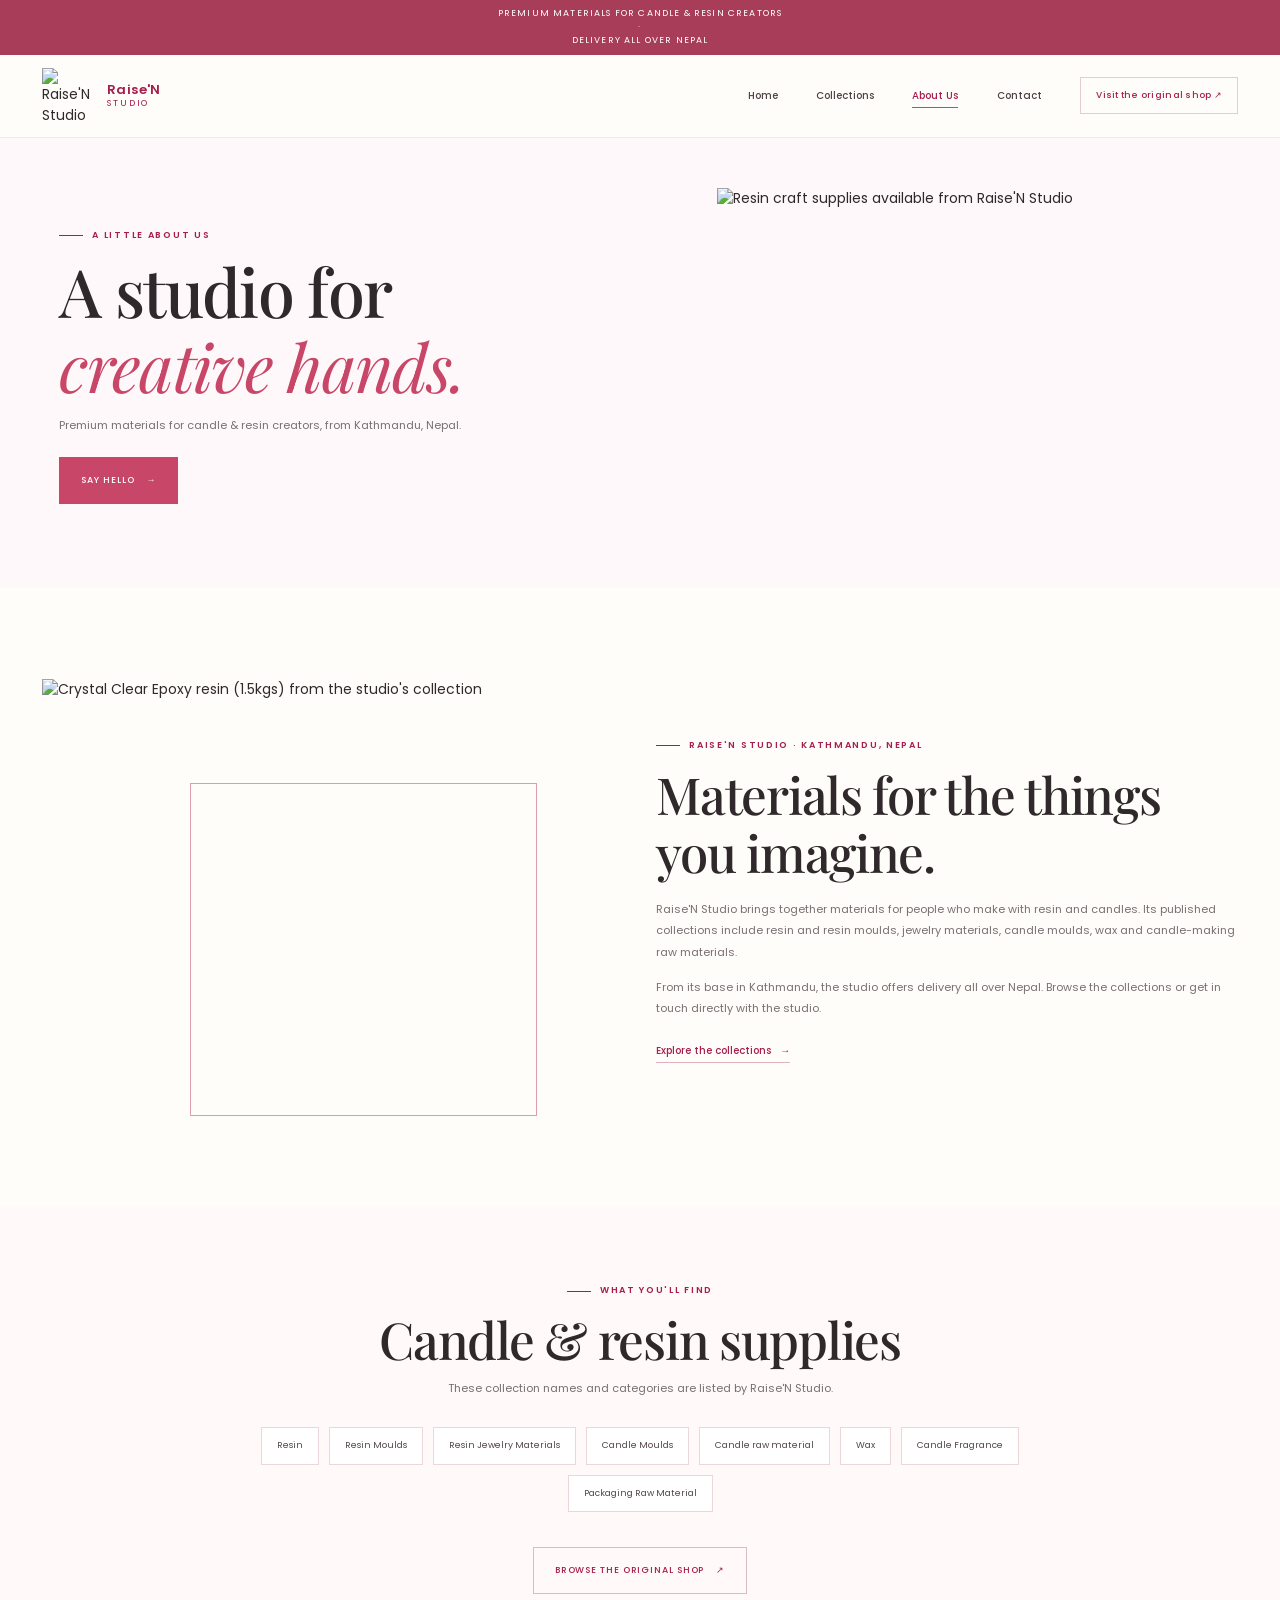
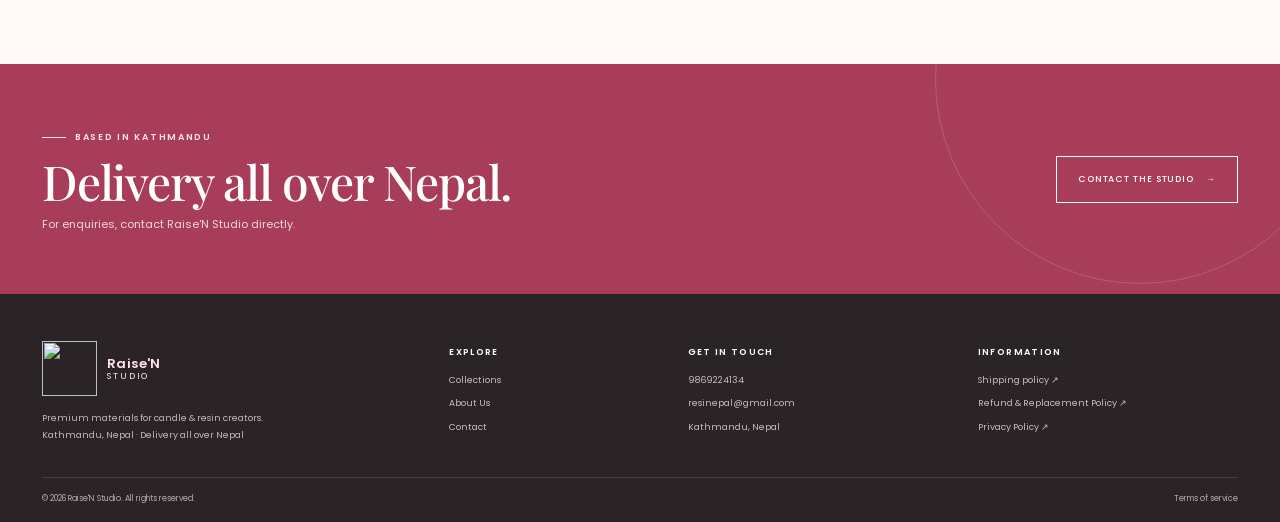
==== about.html @ ed8868a9 "Initial commit" ====
<!doctype html>
<html lang="en">
<head>
  <meta charset="utf-8">
  <meta name="viewport" content="width=device-width, initial-scale=1">
  <meta name="theme-color" content="#c84667">
  <meta name="description" content="Learn about Raise'N Studio, a Kathmandu-based source for candle and resin creator materials with delivery all over Nepal.">
  <title>About Us | Raise'N Studio</title>
  <link rel="preconnect" href="https://fonts.googleapis.com">
  <link rel="preconnect" href="https://fonts.gstatic.com" crossorigin>
  <link rel="preconnect" href="https://cdn2.blanxer.com">
  <link href="https://fonts.googleapis.com/css2?family=Poppins:wght@300;400;500;600;700&family=Playfair+Display:wght@400;500;600&display=swap" rel="stylesheet">
  <link href="https://cdn.jsdelivr.net/npm/bootstrap@5.3.3/dist/css/bootstrap.min.css" rel="stylesheet">
  <link href="styles.css" rel="stylesheet">
</head>
<body>
  <div class="announcement">PREMIUM MATERIALS FOR CANDLE &amp; RESIN CREATORS <span aria-hidden="true">&nbsp; · &nbsp;</span> DELIVERY ALL OVER NEPAL</div>
  <header class="site-header">
    <div class="container header-row">
      <a class="brand" href="index.html" aria-label="Raise'N Studio home">
        <img src="https://cdn2.blanxer.com/69b68fd26365132d1ac25c60/brand_logo/69bfbd885b887f6803525708.webp" alt="Raise'N Studio logo" width="58" height="58">
        <span class="brand-wordmark"><span>Raise'N</span><span>Studio</span></span>
      </a>
      <button class="menu-toggle" type="button" aria-expanded="false" aria-controls="mainNav" aria-label="Open navigation menu">
        <svg viewBox="0 0 24 24" fill="none" stroke="currentColor" stroke-width="1.7" stroke-linecap="round" aria-hidden="true"><path d="M4 7h16M4 12h16M4 17h16"></path></svg>
      </button>
      <nav class="main-nav" id="mainNav" aria-label="Main navigation">
        <a href="index.html">Home</a><a href="index.html#collections">Collections</a><a class="active" href="about.html" aria-current="page">About Us</a><a href="contact.html">Contact</a>
        <a class="nav-shop" href="https://raisen-studio-m8t0.blanxer.io/products" target="_blank" rel="noopener noreferrer">Visit the original shop <span aria-hidden="true">↗</span></a>
      </nav>
    </div>
  </header>
  <main>
    <section class="page-hero about-page-hero">
      <div class="container page-hero-inner">
        <div class="page-hero-copy"><span class="eyebrow">A little about us</span><h1>A studio for <em>creative hands.</em></h1><p>Premium materials for candle &amp; resin creators, from Kathmandu, Nepal.</p><a class="button-primary" href="contact.html">Say hello <span aria-hidden="true">→</span></a></div>
        <div class="page-hero-photo"><img src="https://cdn2.blanxer.com/69b68fd26365132d1ac25c60/hero_image/69f5aa864ef88edb44437e0e.webp" alt="Resin craft supplies available from Raise'N Studio" width="900" height="800"></div>
      </div>
    </section>
    <section class="section-space about-story">
      <div class="container about-story-grid">
        <div class="about-photo"><img src="https://cdn2.blanxer.com/uploads/69b68fd26365132d1ac25c60/product_image-890bf747-6aed-49f6-9e5a-88496011a844-8352.webp" alt="Crystal Clear Epoxy resin (1.5kgs) from the studio's collection" loading="lazy" width="720" height="850"></div>
        <div class="about-copy">
          <span class="eyebrow">Raise'N Studio · Kathmandu, Nepal</span>
          <h2>Materials for the things you imagine.</h2>
          <p>Raise'N Studio brings together materials for people who make with resin and candles. Its published collections include resin and resin moulds, jewelry materials, candle moulds, wax and candle-making raw materials.</p>
          <p>From its base in Kathmandu, the studio offers delivery all over Nepal. Browse the collections or get in touch directly with the studio.</p>
          <a class="text-link" href="index.html#collections">Explore the collections <span aria-hidden="true">→</span></a>
        </div>
      </div>
    </section>
    <section class="about-collections">
      <div class="container">
        <div class="section-heading"><span class="eyebrow">What you'll find</span><h2>Candle &amp; resin supplies</h2><p>These collection names and categories are listed by Raise'N Studio.</p></div>
        <div class="about-tags"><span>Resin</span><span>Resin Moulds</span><span>Resin Jewelry Materials</span><span>Candle Moulds</span><span>Candle raw material</span><span>Wax</span><span>Candle Fragrance</span><span>Packaging Raw Material</span></div>
        <div class="center-action"><a class="button-outline" href="https://raisen-studio-m8t0.blanxer.io/products" target="_blank" rel="noopener noreferrer">Browse the original shop <span aria-hidden="true">↗</span></a></div>
      </div>
    </section>
    <section class="contact-banner"><div class="container contact-banner-inner"><div><span class="eyebrow">Based in Kathmandu</span><h2>Delivery all over Nepal.</h2><p>For enquiries, contact Raise'N Studio directly.</p></div><a class="button-light" href="contact.html">Contact the studio <span aria-hidden="true">→</span></a></div></section>
  </main>
  <footer class="site-footer">
    <div class="container">
      <div class="footer-grid">
        <div class="footer-brand"><a class="brand brand-footer" href="index.html" aria-label="Raise'N Studio home"><img src="https://cdn2.blanxer.com/69b68fd26365132d1ac25c60/brand_logo/69bfbd885b887f6803525708.webp" alt="" width="54" height="54" loading="lazy"><span class="brand-wordmark"><span>Raise'N</span><span>Studio</span></span></a><p>Premium materials for candle &amp; resin creators.<br>Kathmandu, Nepal · Delivery all over Nepal</p></div>
        <div class="footer-column"><h2>Explore</h2><a href="index.html#collections">Collections</a><a href="about.html">About Us</a><a href="contact.html">Contact</a></div>
        <div class="footer-column"><h2>Get in touch</h2><a href="tel:+9779869224134">9869224134</a><a href="mailto:resinepal@gmail.com">resinepal@gmail.com</a><span>Kathmandu, Nepal</span></div>
        <div class="footer-column"><h2>Information</h2><a href="https://raisen-studio-m8t0.blanxer.io/p/shipping-policy" target="_blank" rel="noopener noreferrer">Shipping policy ↗</a><a href="https://raisen-studio-m8t0.blanxer.io/p/refund-policy" target="_blank" rel="noopener noreferrer">Refund &amp; Replacement Policy ↗</a><a href="https://raisen-studio-m8t0.blanxer.io/p/privacy-policy" target="_blank" rel="noopener noreferrer">Privacy Policy ↗</a></div>
      </div>
      <div class="footer-bottom"><span>© <span data-current-year></span> Raise'N Studio. All rights reserved.</span><a href="https://raisen-studio-m8t0.blanxer.io/p/terms-of-service" target="_blank" rel="noopener noreferrer">Terms of service</a></div>
    </div>
  </footer>
  <script src="script.js" defer></script>
</body>
</html>
---- styles.css ----
:root {
  --rose: #c84667;
  --rose-deep: #a61e4d;
  --rose-light: #fff0f6;
  --rose-paper: #fff8fa;
  --ink: #30292b;
  --muted: #796f72;
  --paper: #fffdfa;
  --line: #eee4e6;
  --serif: "Playfair Display", Georgia, serif;
  --sans: "Poppins", sans-serif;
}

* { box-sizing: border-box; }
html { scroll-behavior: smooth; scroll-padding-top: 90px; }
body { margin: 0; color: var(--ink); background: var(--paper); font-family: var(--sans); font-size: 14px; }
a { color: inherit; text-decoration: none; }
img { display: block; max-width: 100%; }
.container { max-width: 1220px; }
.announcement { min-height: 34px; display: grid; place-items: center; padding: 7px 14px; background: #a83d59; color: white; text-align: center; font-size: 9px; letter-spacing: .13em; }
.site-header { position: sticky; z-index: 20; top: 0; border-bottom: 1px solid rgba(238,228,230,.8); background: rgba(255,253,250,.96); backdrop-filter: blur(14px); }
.header-row { min-height: 82px; display: flex; align-items: center; justify-content: space-between; gap: 28px; }
.brand { display: inline-flex; flex: 0 0 auto; align-items: center; gap: 10px; }
.brand img { width: 55px; height: 55px; object-fit: contain; }
.brand-wordmark { display: grid; color: var(--rose-deep); font-size: 13px; font-weight: 600; line-height: 1.2; letter-spacing: .03em; }
.brand-wordmark span:last-child { font-size: 9px; font-weight: 400; letter-spacing: .21em; text-transform: uppercase; }
.main-nav { display: flex; align-items: center; gap: clamp(20px, 3vw, 39px); }
.main-nav a { position: relative; padding: 10px 0; color: #4d4245; font-size: 10px; font-weight: 500; transition: color .2s ease; }
.main-nav a:not(.nav-shop)::after { position: absolute; right: 0; bottom: 5px; left: 0; height: 1px; background: var(--rose); content: ""; transform: scaleX(0); transform-origin: right; transition: transform .22s ease; }
.main-nav a:hover, .main-nav a.active { color: var(--rose-deep); }
.main-nav a:hover::after, .main-nav a.active::after { transform: scaleX(1); transform-origin: left; }
.main-nav .nav-shop { padding: 11px 15px; border: 1px solid #e7cbd2; color: var(--rose-deep); font-size: 9px; letter-spacing: .03em; }
.main-nav .nav-shop:hover { border-color: var(--rose); background: var(--rose); color: white; }
.menu-toggle { display: none; width: 40px; height: 40px; place-items: center; border: 1px solid var(--line); background: transparent; color: var(--ink); }
.menu-toggle svg { width: 19px; height: 19px; }
.eyebrow { display: inline-flex; align-items: center; gap: 9px; color: var(--rose-deep); font-size: 9px; font-weight: 600; letter-spacing: .19em; text-transform: uppercase; }
.eyebrow::before { width: 24px; height: 1px; background: currentColor; content: ""; }
.button-primary, .button-light, .button-outline { min-height: 47px; display: inline-flex; align-items: center; justify-content: center; gap: 12px; padding: 0 21px; font-size: 9px; font-weight: 500; letter-spacing: .1em; text-transform: uppercase; transition: background .2s ease, color .2s ease, border .2s ease, transform .2s ease; }
.button-primary { border: 1px solid var(--rose); background: var(--rose); color: white; }
.button-primary:hover { border-color: var(--rose-deep); background: var(--rose-deep); color: white; transform: translateY(-2px); }
.button-outline { border: 1px solid #d9bdc5; background: transparent; color: var(--rose-deep); }
.button-outline:hover { border-color: var(--rose); background: var(--rose); color: white; }
.button-light { border: 1px solid white; background: transparent; color: white; }
.button-light:hover { background: white; color: var(--rose-deep); }
.text-link { display: inline-flex; align-items: center; gap: 9px; padding-bottom: 4px; border-bottom: 1px solid #dfb2bf; color: var(--rose-deep); font-size: 10px; font-weight: 500; }
.text-link:hover { border-color: var(--rose-deep); }
.hero-showcase { position: relative; min-height: 690px; overflow: hidden; isolation: isolate; background: radial-gradient(ellipse at 78% 48%, #fce8ec 0, #fff5f6 29%, #fffaf9 64%, #fffdfa 100%); }
.hero-showcase::before { position: absolute; z-index: -1; inset: 0; background-image: linear-gradient(rgba(158,91,105,.025) 1px, transparent 1px), linear-gradient(90deg, rgba(158,91,105,.025) 1px, transparent 1px); background-size: 56px 56px; content: ""; mask-image: linear-gradient(90deg, transparent, #000 70%); }
.hero-grain { position: absolute; z-index: -1; inset: 0; opacity: .13; pointer-events: none; background-image: url("data:image/svg+xml,%3Csvg viewBox='0 0 180 180' xmlns='http://www.w3.org/2000/svg'%3E%3Cfilter id='n'%3E%3CfeTurbulence type='fractalNoise' baseFrequency='.8' numOctaves='3' stitchTiles='stitch'/%3E%3C/filter%3E%3Crect width='100%25' height='100%25' filter='url(%23n)' opacity='.16'/%3E%3C/svg%3E"); }
.hero-layout { position: relative; z-index: 1; min-height: 690px; display: grid; grid-template-columns: .95fr 1.05fr; align-items: center; gap: 3%; padding-top: 64px; padding-bottom: 84px; }
.hero-copy { position: relative; z-index: 2; padding-left: 2%; }
.hero-eyebrow { color: #8b4658; }
.eyebrow-dot { width: 7px; height: 7px; display: inline-block; border-radius: 50%; background: var(--rose); box-shadow: 0 0 0 4px rgba(200,70,103,.12); }
.eyebrow-divider { margin: 0 1px; color: #c3a3a9; }
.hero h1, .page-hero h1 { max-width: 650px; margin: 25px 0 19px; font-family: var(--serif); font-size: clamp(58px, 6.35vw, 88px); font-weight: 500; line-height: .99; letter-spacing: -.055em; }
.hero h1 em, .page-hero h1 em { color: var(--rose); font-weight: 400; }
.hero-word-wrap { white-space: nowrap; }
.hero-word-wrap em { display: inline-block; min-width: 3.3em; transition: opacity .18s ease, transform .18s ease; }
.hero-word-wrap em.word-out { opacity: .42; transform: translateY(5px); }
.hero-word-period { color: var(--rose); }
.hero-description { max-width: 438px; margin: 0 0 27px; color: var(--muted); font-size: 12px; line-height: 2.05; }
.hero-actions { display: flex; align-items: center; flex-wrap: wrap; gap: 23px; }
.hero-cta { position: relative; min-height: 52px; display: inline-flex; align-items: center; justify-content: space-between; gap: 24px; padding: 0 8px 0 19px; overflow: hidden; background: var(--rose); color: white; font-size: 9px; font-weight: 500; letter-spacing: .12em; text-transform: uppercase; transition: background .24s ease, transform .24s ease, box-shadow .24s ease; }
.hero-cta::before { position: absolute; inset: 0; background: linear-gradient(110deg, transparent 28%, rgba(255,255,255,.2) 48%, transparent 68%); content: ""; transform: translateX(-115%); transition: transform .7s ease; }
.hero-cta:hover { background: var(--rose-deep); color: white; box-shadow: 0 11px 28px rgba(166,30,77,.19); transform: translateY(-2px); }
.hero-cta:hover::before { transform: translateX(115%); }
.hero-cta > span:first-child { position: relative; z-index: 1; }
.hero-cta-icon { width: 35px; height: 35px; display: grid; place-items: center; border: 1px solid rgba(255,255,255,.48); border-radius: 50%; font-size: 15px; }
.hero-about-link { display: inline-flex; align-items: center; gap: 9px; color: #57494d; font-size: 9px; font-weight: 500; }
.hero-about-link:hover { color: var(--rose-deep); }
.play-icon { width: 31px; height: 31px; display: grid; place-items: center; border: 1px solid #dbc4ca; border-radius: 50%; color: var(--rose); transition: color .2s ease, background .2s ease, border .2s ease; }
.hero-about-link:hover .play-icon { border-color: var(--rose); background: var(--rose); color: white; }
.hero-proof { display: flex; align-items: center; gap: 10px; margin-top: 34px; color: #75696c; font-size: 9px; letter-spacing: .035em; }
.proof-icon { color: var(--rose); font-size: 15px; }
.proof-divider { width: 1px; height: 13px; margin: 0 2px; background: #d9c8cc; }
.hero-visual { position: relative; width: 100%; max-width: 610px; height: 540px; justify-self: end; perspective: 1000px; transform-style: preserve-3d; }
.hero-visual-halo { position: absolute; top: 50%; left: 50%; width: min(81%, 450px); aspect-ratio: 1; border: 1px solid rgba(192,104,126,.19); border-radius: 50%; transform: translate(-50%,-50%); }
.hero-visual-halo::before, .hero-visual-halo::after { position: absolute; border: 1px solid rgba(192,104,126,.13); border-radius: 50%; content: ""; }
.hero-visual-halo::before { inset: 8%; }
.hero-visual-halo::after { inset: -8%; border-style: dashed; opacity: .65; }
.hero-photo-frame { position: absolute; overflow: hidden; background: #f4e8e7; box-shadow: 0 20px 55px rgba(79,40,48,.13); will-change: transform; }
.hero-photo-frame img { width: 100%; height: 100%; object-fit: cover; }
.hero-photo-main { top: 16px; right: 54px; width: 72%; height: 89%; clip-path: inset(0 round 49% 49% 2px 2px); box-shadow: 0 26px 70px rgba(79,40,48,.14); }
.hero-photo-main::after { position: absolute; inset: 0; background: linear-gradient(180deg, rgba(65,27,39,.01), rgba(65,27,39,.08)); content: ""; pointer-events: none; }
.photo-index { position: absolute; right: 16px; bottom: 16px; display: flex; align-items: center; gap: 7px; color: white; font-size: 7px; letter-spacing: .18em; text-shadow: 0 1px 8px rgba(0,0,0,.35); }
.photo-index i { width: 19px; height: 1px; background: rgba(255,255,255,.8); }
.hero-photo-detail { z-index: 2; right: 1%; bottom: 39px; width: 31%; height: 34%; padding: 6px; background: white; transform: rotate(6deg); }
.hero-photo-detail img { object-position: center; }
.hero-photo-flower { z-index: 3; top: 50px; left: 0; width: 25%; height: 28%; padding: 5px; background: white; transform: rotate(-8deg); }
.hero-seal { position: absolute; z-index: 4; top: 0; right: 0; width: 116px; height: 116px; display: grid; place-items: center; border-radius: 50%; background: rgba(255,253,250,.93); box-shadow: 0 12px 28px rgba(79,40,48,.1); color: var(--rose-deep); animation: seal-spin 30s linear infinite; }
.seal-text { position: absolute; inset: 0; width: 100%; height: 100%; overflow: visible; fill: currentColor; font-family: var(--sans); font-size: 7.1px; font-weight: 600; letter-spacing: 2px; }
.seal-star { font-size: 32px; animation: seal-counter-spin 30s linear infinite; }
.hero-art-note { position: absolute; z-index: 4; bottom: 25px; left: -5px; display: flex; align-items: center; gap: 10px; color: #716367; font-family: var(--serif); font-size: 14px; line-height: 1.45; }
.art-note-line { width: 24px; height: 1px; background: var(--rose); }
.hero-side-note { position: absolute; top: 50%; right: -18px; color: #987f85; font-size: 7px; letter-spacing: .2em; writing-mode: vertical-rl; }
.hero-orbit { position: absolute; z-index: 0; border: 1px solid rgba(192,104,126,.13); border-radius: 50%; pointer-events: none; }
.hero-orbit-one { top: 115px; right: -180px; width: 470px; height: 470px; }
.hero-orbit-two { top: 72px; right: -220px; width: 560px; height: 560px; border-style: dashed; opacity: .6; }
.hero-scroll { position: absolute; z-index: 3; bottom: 20px; left: max(calc((100vw - 1220px)/2), 28px); display: flex; align-items: center; gap: 10px; color: #89787d; font-size: 7px; letter-spacing: .2em; }
.hero-scroll:hover { color: var(--rose-deep); }
.scroll-line { width: 30px; height: 1px; background: #bc8593; }
.scroll-arrow { font-size: 13px; animation: scroll-bob 1.7s ease-in-out infinite; }
.hero-showcase [data-reveal] { opacity: 1; transform: none; }
.hero-showcase.is-ready [data-reveal] { animation: hero-copy-in .75s cubic-bezier(.2,.7,.2,1) both; }
.hero-showcase.is-ready .hero-eyebrow { animation-delay: .06s; }
.hero-showcase.is-ready h1 { animation-delay: .14s; }
.hero-showcase.is-ready .hero-description { animation-delay: .22s; }
.hero-showcase.is-ready .hero-actions { animation-delay: .3s; }
.hero-showcase.is-ready .hero-proof { animation-delay: .38s; }
.hero-showcase.is-ready .hero-photo-main { animation: hero-photo-in .95s .12s cubic-bezier(.2,.7,.2,1) both; }
.hero-showcase.is-ready .hero-photo-detail { animation: hero-card-in .8s .38s cubic-bezier(.2,.7,.2,1) both; }
.hero-showcase.is-ready .hero-photo-flower { animation: hero-card-in .8s .28s cubic-bezier(.2,.7,.2,1) both; }
.hero-visual [data-depth] { transition: transform .3s ease-out; }
.hero-visual.is-parallax .hero-photo-main { transform: translate3d(var(--move-x,0),var(--move-y,0),0); }
.hero-visual.is-parallax .hero-photo-detail { transform: translate3d(calc(var(--move-x,0) * -1.5),calc(var(--move-y,0) * -1.4),0) rotate(6deg); }
.hero-visual.is-parallax .hero-photo-flower { transform: translate3d(calc(var(--move-x,0) * -1.9),calc(var(--move-y,0) * -1.8),0) rotate(-8deg); }
@keyframes seal-spin { to { transform: rotate(360deg); } }
@keyframes seal-counter-spin { to { transform: rotate(-360deg); } }
@keyframes scroll-bob { 0%,100% { transform: translateY(0); } 50% { transform: translateY(4px); } }
@keyframes hero-copy-in { from { opacity: 0; transform: translateY(18px); } to { opacity: 1; transform: translateY(0); } }
@keyframes hero-photo-in { from { opacity: 0; transform: translateY(20px) scale(.97); } to { opacity: 1; transform: translateY(0) scale(1); } }
@keyframes hero-card-in { from { opacity: 0; } to { opacity: 1; } }
.section-space { padding-top: 91px; padding-bottom: 91px; }
.intro-section { background: white; }
.intro-inner { max-width: 840px; display: grid; grid-template-columns: 104px 1fr; align-items: center; gap: 38px; }
.intro-mark { width: 96px; height: 96px; display: grid; place-items: center; border: 1px solid #e7c4cd; border-radius: 50%; color: var(--rose); font-family: var(--serif); font-size: 54px; font-style: italic; }
.intro-inner h2, .section-heading h2, .story-copy h2, .contact-banner h2, .page-hero h1, .about-copy h2, .contact-extra h2 { margin: 12px 0; font-family: var(--serif); font-size: clamp(36px, 4vw, 51px); font-weight: 500; line-height: 1.12; letter-spacing: -.025em; }
.intro-inner p, .section-heading p, .story-copy p, .page-hero-copy > p, .about-copy p, .contact-banner p, .contact-extra p { color: var(--muted); font-size: 11px; line-height: 1.95; }
.intro-inner p { max-width: 580px; margin: 0 0 15px; }
.collections-section { background: #fff9fa; }
.section-heading { max-width: 650px; margin: 0 auto 38px; text-align: center; }
.section-heading .eyebrow { justify-content: center; }
.section-heading p { max-width: 520px; margin: 0 auto; }
.section-heading h2 { margin: 13px 0 10px; }
.collection-grid { display: grid; grid-template-columns: repeat(3,1fr); grid-auto-rows: 210px; gap: 17px; }
.collection-card { position: relative; min-height: 0; overflow: hidden; background: #eadfe1; }
.collection-card-tall { grid-row: span 2; }
.collection-card img { width: 100%; height: 100%; object-fit: cover; transition: transform .5s cubic-bezier(.2,.65,.25,1); }
.collection-card::after { position: absolute; inset: 0; background: linear-gradient(0deg, rgba(29,20,23,.7), rgba(29,20,23,.02) 75%); content: ""; transition: opacity .25s ease; }
.collection-card:hover img { transform: scale(1.05); }
.collection-card:hover::after { opacity: .85; }
.collection-overlay { position: absolute; z-index: 1; right: 18px; bottom: 17px; left: 19px; display: flex; align-items: end; justify-content: space-between; gap: 10px; color: white; }
.collection-overlay > span:first-child { display: grid; gap: 5px; }
.collection-overlay small { color: #ffe4eb; font-size: 8px; letter-spacing: .17em; text-transform: uppercase; }
.collection-overlay strong { font-family: var(--serif); font-size: clamp(19px, 2vw, 26px); font-weight: 500; line-height: 1.2; }
.round-arrow { width: 31px; height: 31px; flex: 0 0 31px; display: grid; place-items: center; border: 1px solid rgba(255,255,255,.75); border-radius: 50%; font-size: 15px; transition: background .2s ease, color .2s ease; }
.collection-card:hover .round-arrow { background: white; color: var(--rose-deep); }
.center-action { margin-top: 35px; text-align: center; }
.story-band { padding: 82px 0; }
.story-layout { display: grid; grid-template-columns: 1fr 1fr; align-items: center; gap: 9%; }
.story-image { position: relative; padding: 0 22px 19px 0; }
.story-image::after { position: absolute; z-index: -1; right: 0; bottom: 0; width: 77%; height: 78%; border: 1px solid #dc9eae; content: ""; }
.story-image img { width: 100%; height: 410px; object-fit: cover; }
.story-copy { max-width: 500px; }
.story-copy h2 { margin: 14px 0 19px; }
.story-copy p { margin-bottom: 14px; }
.story-copy .button-primary { margin-top: 9px; }
.contact-banner { position: relative; overflow: hidden; background: #a83d59; color: white; }
.contact-banner::after { position: absolute; top: -190px; right: -65px; width: 410px; height: 410px; border: 1px solid rgba(255,255,255,.16); border-radius: 50%; content: ""; }
.contact-banner-inner { position: relative; z-index: 1; min-height: 230px; display: flex; align-items: center; justify-content: space-between; gap: 25px; padding-top: 40px; padding-bottom: 40px; }
.contact-banner .eyebrow { color: #ffe3e9; }
.contact-banner h2 { margin: 11px 0 5px; font-size: clamp(34px, 4vw, 48px); }
.contact-banner p { margin: 0; color: rgba(255,255,255,.8); }
.site-footer { padding: 47px 0 17px; background: #2b2427; color: #f7eff1; }
.footer-grid { display: grid; grid-template-columns: 1.45fr .8fr 1fr 1fr; gap: 30px; padding-bottom: 33px; }
.brand-footer .brand-wordmark { color: #ffe4eb; }
.footer-brand p { max-width: 250px; margin: 8px 0 0; color: #c6b9bd; font-size: 9px; line-height: 1.9; }
.footer-column h2 { margin: 6px 0 15px; color: white; font-size: 9px; font-weight: 600; letter-spacing: .15em; text-transform: uppercase; }
.footer-column a, .footer-column span { display: block; width: fit-content; margin-bottom: 9px; color: #c8bdc0; font-size: 9px; line-height: 1.6; overflow-wrap: anywhere; }
.footer-column a:hover, .footer-bottom a:hover { color: white; }
.footer-bottom { display: flex; justify-content: space-between; gap: 15px; padding-top: 15px; border-top: 1px solid rgba(255,255,255,.13); color: #b7aaad; font-size: 8px; }
.footer-bottom a { color: inherit; }

.page-hero { overflow: hidden; background: var(--rose-paper); }
.page-hero-inner { min-height: 450px; display: grid; grid-template-columns: 1fr .9fr; align-items: center; gap: 8%; padding-top: 45px; padding-bottom: 45px; }
.page-hero-copy { padding-left: 3%; }
.page-hero h1 { max-width: 500px; font-size: clamp(48px, 5.2vw, 68px); }
.page-hero-copy > p { max-width: 430px; margin-bottom: 20px; }
.page-hero-photo { height: 350px; }
.page-hero-photo img { width: 100%; height: 100%; object-fit: cover; }
.about-story-grid { display: grid; grid-template-columns: .85fr 1fr; align-items: center; gap: 10%; }
.about-photo { position: relative; padding: 0 17px 17px 0; }
.about-photo::after { position: absolute; z-index: -1; right: 0; bottom: 0; width: 70%; height: 76%; border: 1px solid #dc9eae; content: ""; }
.about-photo img { width: 100%; height: 420px; object-fit: cover; }
.about-copy h2 { margin: 14px 0 18px; }
.about-copy p { margin-bottom: 14px; }
.about-copy .text-link { margin-top: 9px; }
.about-collections { padding: 70px 0; background: #fff9fa; }
.about-collections .section-heading { margin-bottom: 28px; }
.about-tags { max-width: 880px; display: flex; flex-wrap: wrap; justify-content: center; gap: 10px; margin: 0 auto; }
.about-tags span { padding: 11px 15px; border: 1px solid #ead6db; background: white; color: #54474b; font-size: 9px; }
.contact-details-section { background: white; }
.contact-card-grid { display: grid; grid-template-columns: repeat(3,1fr); gap: 17px; }
.contact-card { min-height: 225px; display: flex; flex-direction: column; align-items: flex-start; padding: 24px; border: 1px solid var(--line); background: var(--paper); transition: border .2s ease, transform .2s ease, box-shadow .2s ease; }
.contact-card:hover { transform: translateY(-3px); border-color: #d99aaa; box-shadow: 0 13px 35px rgba(62,29,39,.07); }
.contact-icon { width: 39px; height: 39px; display: grid; place-items: center; margin-bottom: 16px; border: 1px solid #ecd3da; border-radius: 50%; color: var(--rose); }
.contact-icon svg { width: 18px; height: 18px; }
.contact-card-label { margin-bottom: 4px; color: var(--muted); font-size: 8px; letter-spacing: .16em; text-transform: uppercase; }
.contact-card strong { font-size: 12px; font-weight: 500; overflow-wrap: anywhere; }
.contact-card-action { margin-top: auto; padding-top: 17px; color: var(--rose-deep); font-size: 9px; }
.contact-extra { padding: 55px 0; background: #fff9fa; }
.contact-extra-inner { display: flex; align-items: center; justify-content: space-between; gap: 30px; }
.contact-extra h2 { margin: 10px 0 6px; font-size: 38px; }
.contact-extra p { margin: 0; }
.social-links { display: flex; flex-wrap: wrap; gap: 10px; }
.social-links a { min-width: 112px; display: inline-flex; align-items: center; justify-content: space-between; gap: 16px; padding: 12px 14px; border: 1px solid #e9d8dc; background: white; color: var(--rose-deep); font-size: 9px; }
.social-links a:hover { border-color: var(--rose); background: var(--rose); color: white; }
.shipping-note { padding: 32px 0; }
.shipping-note .container { display: flex; align-items: flex-start; justify-content: center; gap: 14px; }
.shipping-note .container > span { color: var(--rose); font-size: 17px; }
.shipping-note strong { font-size: 10px; font-weight: 600; }
.shipping-note p { margin: 5px 0 0; color: var(--muted); font-size: 9px; }
.shipping-note p a { color: var(--rose-deep); text-decoration: underline; text-underline-offset: 3px; }
:focus-visible { outline: 2px solid var(--rose-deep); outline-offset: 3px; }

@media (max-width: 991.98px) {
  .header-row { gap: 17px; }
  .main-nav { gap: 16px; }
  .main-nav a { font-size: 9px; }
  .main-nav .nav-shop { padding-right: 10px; padding-left: 10px; }
  .hero-showcase, .hero-layout { min-height: 590px; }
  .hero-layout { grid-template-columns: .92fr 1.08fr; gap: 3%; }
  .hero h1 { font-size: clamp(54px, 6.4vw, 72px); }
  .hero-visual { height: 465px; }
  .hero-photo-main { right: 43px; width: 74%; }
  .hero-photo-detail { bottom: 29px; width: 32%; height: 34%; }
  .hero-photo-flower { top: 49px; }
  .hero-seal { width: 96px; height: 96px; }
  .hero-art-note { bottom: 20px; }
  .hero-scroll { left: max(calc((100vw - 960px)/2), 24px); }
  .collection-grid { grid-auto-rows: 175px; }
  .collection-overlay strong { font-size: 21px; }
  .footer-grid { grid-template-columns: 1.3fr 1fr 1fr; }
  .footer-brand { grid-column: 1/-1; }
}
@media (max-width: 767.98px) {
  html { scroll-padding-top: 70px; }
  .announcement { min-height: 32px; font-size: 7px; letter-spacing: .09em; }
  .header-row { min-height: 69px; }
  .brand { gap: 7px; }
  .brand img { width: 46px; height: 46px; }
  .brand-wordmark { font-size: 11px; }
  .brand-wordmark span:last-child { font-size: 8px; }
  .menu-toggle { display: grid; margin-left: auto; }
  .main-nav { position: absolute; top: 100%; right: 0; left: 0; display: none; align-items: stretch; gap: 0; padding: 8px 23px 17px; border-bottom: 1px solid var(--line); background: var(--paper); box-shadow: 0 14px 24px rgba(30,20,24,.07); }
  .main-nav.is-open { display: flex; flex-direction: column; }
  .main-nav a { padding: 12px 0; border-bottom: 1px solid #f2eaec; font-size: 10px; }
  .main-nav a:not(.nav-shop)::after { display: none; }
  .main-nav .nav-shop { width: fit-content; margin-top: 12px; padding: 10px 13px; border: 1px solid #e7cbd2; }
  .hero-showcase { min-height: 0; }
  .hero-layout { min-height: 0; grid-template-columns: 1fr; gap: 24px; padding-top: 42px; padding-bottom: 61px; }
  .hero-copy { padding-left: 0; }
  .hero h1 { max-width: 500px; margin: 20px 0 14px; font-size: clamp(53px, 13vw, 76px); }
  .hero-description { max-width: 430px; margin-bottom: 22px; font-size: 10px; }
  .hero-proof { margin-top: 22px; font-size: 8px; }
  .hero-visual { width: 100%; height: min(94vw, 430px); margin: 0 0 0; }
  .hero-photo-main { top: 6px; right: 13%; width: 69%; height: 91%; }
  .hero-photo-detail { right: 0; bottom: 29px; width: 29%; height: 35%; padding: 5px; }
  .hero-photo-flower { top: 32px; left: 1%; width: 25%; height: 27%; }
  .hero-seal { top: 0; right: 1%; width: 82px; height: 82px; }
  .seal-text { font-size: 7px; }
  .seal-star { font-size: 24px; }
  .hero-art-note { bottom: 9px; left: 3px; font-size: 12px; }
  .hero-side-note { right: -4px; font-size: 6px; }
  .hero-orbit-one { top: 35px; right: -220px; width: 370px; height: 370px; }
  .hero-orbit-two { top: 8px; right: -250px; width: 450px; height: 450px; }
  .hero-scroll { bottom: 17px; left: 17px; font-size: 6px; }
  .section-space { padding-top: 66px; padding-bottom: 66px; }
  .intro-inner { grid-template-columns: 1fr; gap: 21px; }
  .intro-mark { width: 63px; height: 63px; font-size: 39px; }
  .intro-inner h2, .section-heading h2, .story-copy h2, .contact-banner h2, .about-copy h2, .page-hero h1 { font-size: 40px; }
  .section-heading { margin-bottom: 28px; }
  .collection-grid { grid-template-columns: repeat(2,minmax(0,1fr)); grid-auto-rows: 158px; gap: 10px; }
  .collection-card-tall { grid-row: span 2; }
  .collection-overlay { right: 10px; bottom: 10px; left: 11px; }
  .collection-overlay strong { font-size: 17px; }
  .collection-overlay small { font-size: 7px; }
  .round-arrow { width: 25px; height: 25px; flex-basis: 25px; font-size: 12px; }
  .center-action { margin-top: 25px; }
  .story-band { padding: 58px 0; }
  .story-layout, .about-story-grid { grid-template-columns: 1fr; gap: 30px; }
  .story-image img, .about-photo img { height: min(86vw, 380px); }
  .story-copy h2 { margin-top: 11px; }
  .contact-banner-inner { min-height: 0; align-items: flex-start; flex-direction: column; gap: 17px; padding-top: 37px; padding-bottom: 37px; }
  .contact-banner h2 { font-size: 38px; }
  .footer-grid { grid-template-columns: 1fr 1fr; gap: 24px 16px; }
  .footer-brand { grid-column: 1/-1; }
  .footer-bottom { flex-direction: column; gap: 7px; }
  .page-hero-inner { min-height: 0; grid-template-columns: 1fr; gap: 24px; padding-top: 38px; padding-bottom: 38px; }
  .page-hero-copy { padding-left: 0; }
  .page-hero h1 { max-width: 530px; font-size: clamp(48px, 12vw, 65px); }
  .page-hero-photo { height: min(70vw, 350px); }
  .about-collections { padding: 55px 0; }
  .about-tags { justify-content: flex-start; gap: 8px; }
  .about-tags span { padding: 9px 11px; font-size: 8px; }
  .contact-card-grid { grid-template-columns: 1fr; gap: 10px; }
  .contact-card { min-height: 185px; padding: 19px; }
  .contact-extra { padding: 42px 0; }
  .contact-extra-inner { align-items: flex-start; flex-direction: column; gap: 19px; }
  .contact-extra h2 { font-size: 34px; }
  .shipping-note { padding: 27px 0; }
}
@media (max-width: 380px) {
  .collection-grid { grid-auto-rows: 137px; }
  .collection-overlay strong { font-size: 15px; }
  .hero-actions { align-items: flex-start; flex-direction: column; gap: 16px; }
  .hero-eyebrow { font-size: 7px; letter-spacing: .12em; }
  .hero-visual { height: 340px; }
  .hero-side-note { display: none; }
  .button-primary, .button-light, .button-outline { min-height: 44px; padding: 0 15px; font-size: 8px; }
}
@media (prefers-reduced-motion: reduce) {
  *, *::before, *::after { scroll-behavior: auto !important; animation-duration: .01ms !important; animation-iteration-count: 1 !important; transition-duration: .01ms !important; }
}
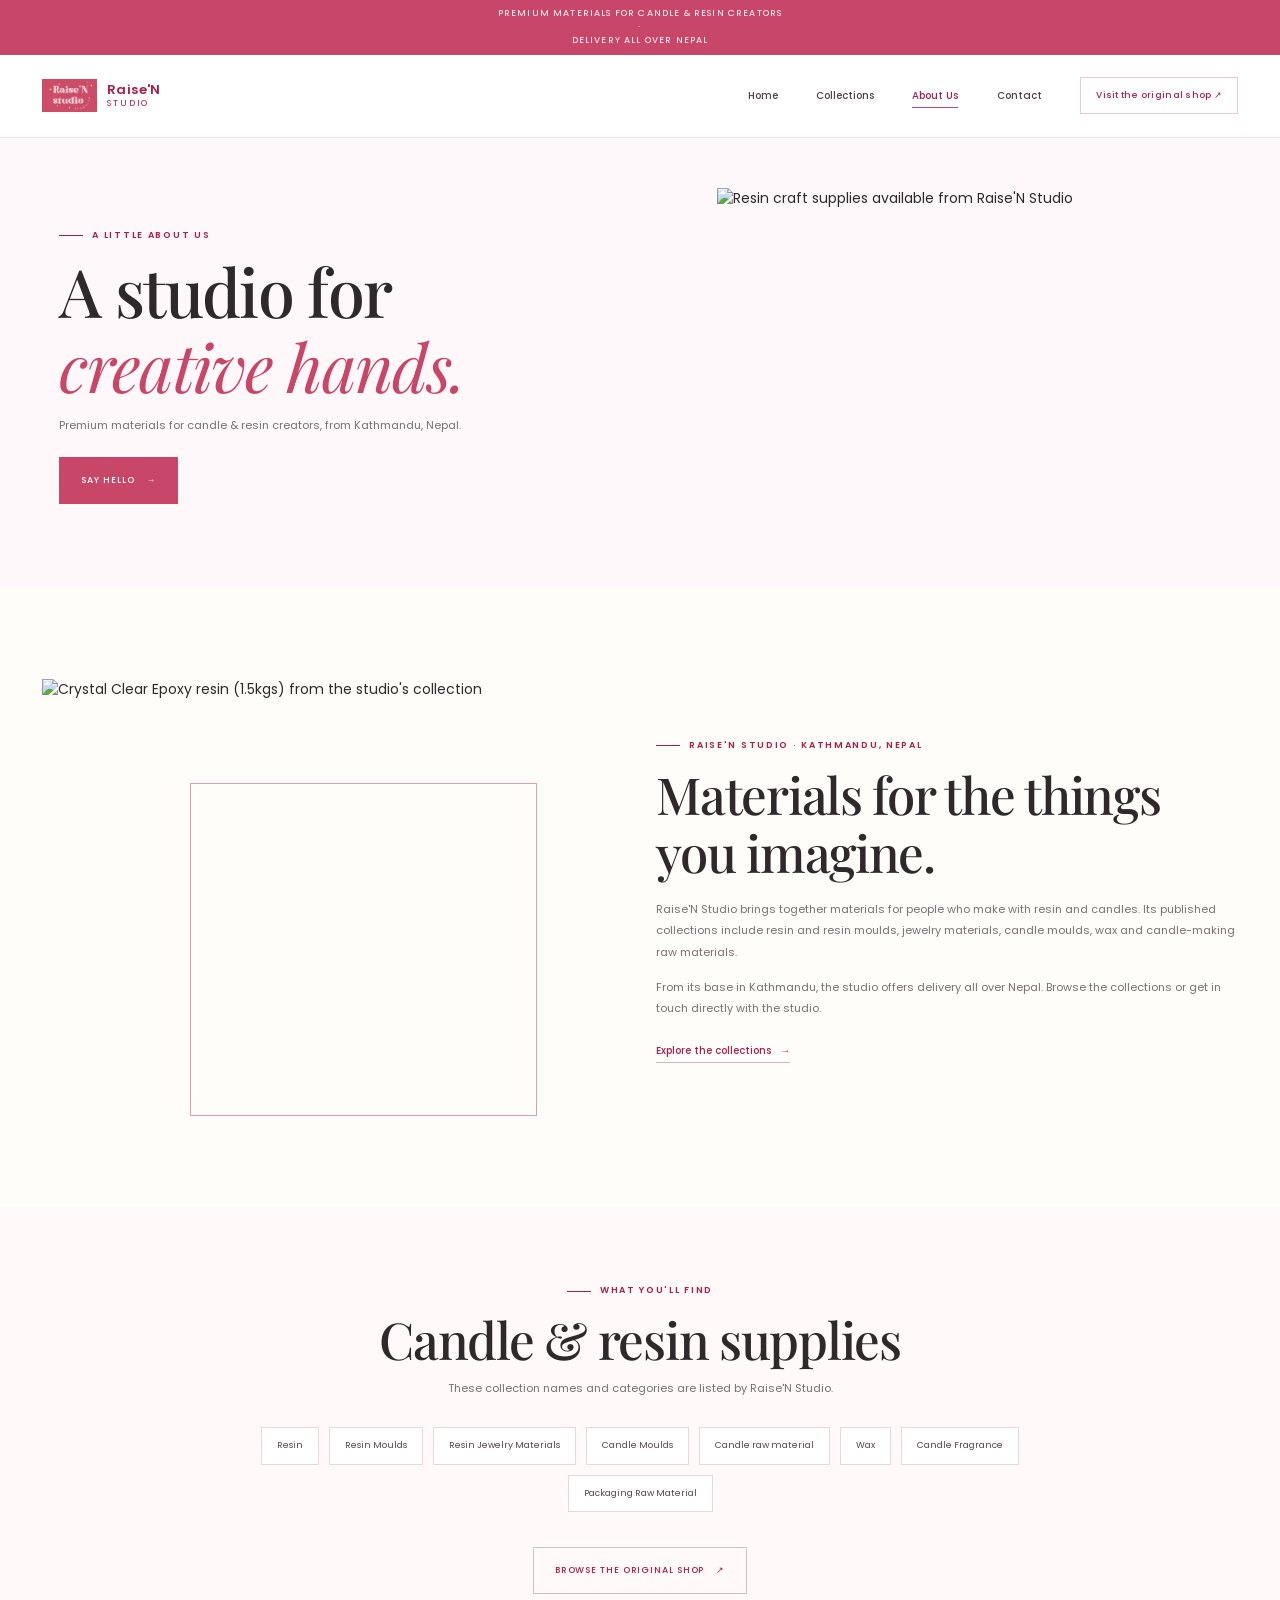
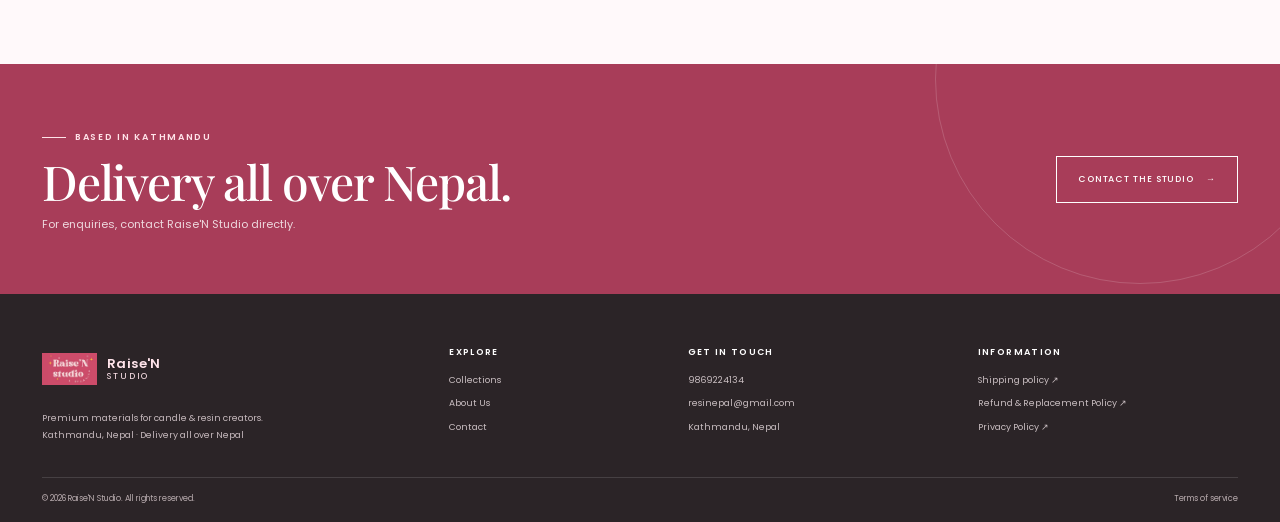
==== commit d65faded: "fixed" ====
--- a/about.html
+++ b/about.html
@@ -4,8 +4,18 @@
   <meta charset="utf-8">
   <meta name="viewport" content="width=device-width, initial-scale=1">
   <meta name="theme-color" content="#c84667">
-  <meta name="description" content="Learn about Raise'N Studio, a Kathmandu-based source for candle and resin creator materials with delivery all over Nepal.">
-  <title>About Us | Raise'N Studio</title>
+  <meta name="description" content="Meet Raise'N Studio, a Kathmandu-based source for resin art, epoxy resin, resin moulds and candle-making materials, with delivery all over Nepal.">
+  <meta property="og:site_name" content="Raise'N Studio">
+  <meta property="og:title" content="About Raise'N Studio | Resin &amp; Candle Supplies in Nepal">
+  <meta property="og:description" content="Meet Raise'N Studio in Kathmandu, Nepal: materials for resin art and candle-making creators. Delivery all over Nepal.">
+  <meta property="og:type" content="website">
+  <meta property="og:locale" content="en_NP">
+  <meta property="og:image" content="images/logo.png">
+  <meta property="og:image:alt" content="Raise'N Studio logo">
+  <meta name="twitter:card" content="summary">
+  <meta name="twitter:title" content="About Raise'N Studio | Resin &amp; Candle Supplies in Nepal">
+  <meta name="twitter:description" content="Meet Raise'N Studio in Kathmandu, Nepal: materials for resin art and candle-making creators.">
+  <title>About Raise'N Studio | Resin &amp; Candle Supplies in Nepal</title>
   <link rel="preconnect" href="https://fonts.googleapis.com">
   <link rel="preconnect" href="https://fonts.gstatic.com" crossorigin>
   <link rel="preconnect" href="https://cdn2.blanxer.com">
@@ -18,7 +28,7 @@
   <header class="site-header">
     <div class="container header-row">
       <a class="brand" href="index.html" aria-label="Raise'N Studio home">
-        <img src="https://cdn2.blanxer.com/69b68fd26365132d1ac25c60/brand_logo/69bfbd885b887f6803525708.webp" alt="Raise'N Studio logo" width="58" height="58">
+        <img src="images/logo.png" alt="Raise'N Studio logo" width="58" height="58">
         <span class="brand-wordmark"><span>Raise'N</span><span>Studio</span></span>
       </a>
       <button class="menu-toggle" type="button" aria-expanded="false" aria-controls="mainNav" aria-label="Open navigation menu">
@@ -61,7 +71,7 @@
   <footer class="site-footer">
     <div class="container">
       <div class="footer-grid">
-        <div class="footer-brand"><a class="brand brand-footer" href="index.html" aria-label="Raise'N Studio home"><img src="https://cdn2.blanxer.com/69b68fd26365132d1ac25c60/brand_logo/69bfbd885b887f6803525708.webp" alt="" width="54" height="54" loading="lazy"><span class="brand-wordmark"><span>Raise'N</span><span>Studio</span></span></a><p>Premium materials for candle &amp; resin creators.<br>Kathmandu, Nepal · Delivery all over Nepal</p></div>
+        <div class="footer-brand"><a class="brand brand-footer" href="index.html" aria-label="Raise'N Studio home"><img src="images/logo.png" alt="" width="54" height="54" loading="lazy"><span class="brand-wordmark"><span>Raise'N</span><span>Studio</span></span></a><p>Premium materials for candle &amp; resin creators.<br>Kathmandu, Nepal · Delivery all over Nepal</p></div>
         <div class="footer-column"><h2>Explore</h2><a href="index.html#collections">Collections</a><a href="about.html">About Us</a><a href="contact.html">Contact</a></div>
         <div class="footer-column"><h2>Get in touch</h2><a href="tel:+9779869224134">9869224134</a><a href="mailto:resinepal@gmail.com">resinepal@gmail.com</a><span>Kathmandu, Nepal</span></div>
         <div class="footer-column"><h2>Information</h2><a href="https://raisen-studio-m8t0.blanxer.io/p/shipping-policy" target="_blank" rel="noopener noreferrer">Shipping policy ↗</a><a href="https://raisen-studio-m8t0.blanxer.io/p/refund-policy" target="_blank" rel="noopener noreferrer">Refund &amp; Replacement Policy ↗</a><a href="https://raisen-studio-m8t0.blanxer.io/p/privacy-policy" target="_blank" rel="noopener noreferrer">Privacy Policy ↗</a></div>
--- a/styles.css
+++ b/styles.css
@@ -17,8 +17,8 @@
 a { color: inherit; text-decoration: none; }
 img { display: block; max-width: 100%; }
 .container { max-width: 1220px; }
-.announcement { min-height: 34px; display: grid; place-items: center; padding: 7px 14px; background: #a83d59; color: white; text-align: center; font-size: 9px; letter-spacing: .13em; }
-.site-header { position: sticky; z-index: 20; top: 0; border-bottom: 1px solid rgba(238,228,230,.8); background: rgba(255,253,250,.96); backdrop-filter: blur(14px); }
+.announcement { min-height: 34px; display: grid; place-items: center; padding: 7px 14px; background: var(--rose); color: white; text-align: center; font-size: 9px; letter-spacing: .13em; }
+.site-header { position: sticky; z-index: 20; top: 0; border-bottom: 1px solid var(--line); background: rgba(255,255,255,.97); backdrop-filter: blur(14px); }
 .header-row { min-height: 82px; display: flex; align-items: center; justify-content: space-between; gap: 28px; }
 .brand { display: inline-flex; flex: 0 0 auto; align-items: center; gap: 10px; }
 .brand img { width: 55px; height: 55px; object-fit: contain; }
@@ -242,7 +242,7 @@
   .brand-wordmark { font-size: 11px; }
   .brand-wordmark span:last-child { font-size: 8px; }
   .menu-toggle { display: grid; margin-left: auto; }
-  .main-nav { position: absolute; top: 100%; right: 0; left: 0; display: none; align-items: stretch; gap: 0; padding: 8px 23px 17px; border-bottom: 1px solid var(--line); background: var(--paper); box-shadow: 0 14px 24px rgba(30,20,24,.07); }
+  .main-nav { position: absolute; top: 100%; right: 0; left: 0; display: none; align-items: stretch; gap: 0; padding: 8px 23px 17px; border-bottom: 1px solid var(--line); background: #fff; box-shadow: 0 14px 24px rgba(30,20,24,.07); }
   .main-nav.is-open { display: flex; flex-direction: column; }
   .main-nav a { padding: 12px 0; border-bottom: 1px solid #f2eaec; font-size: 10px; }
   .main-nav a:not(.nav-shop)::after { display: none; }
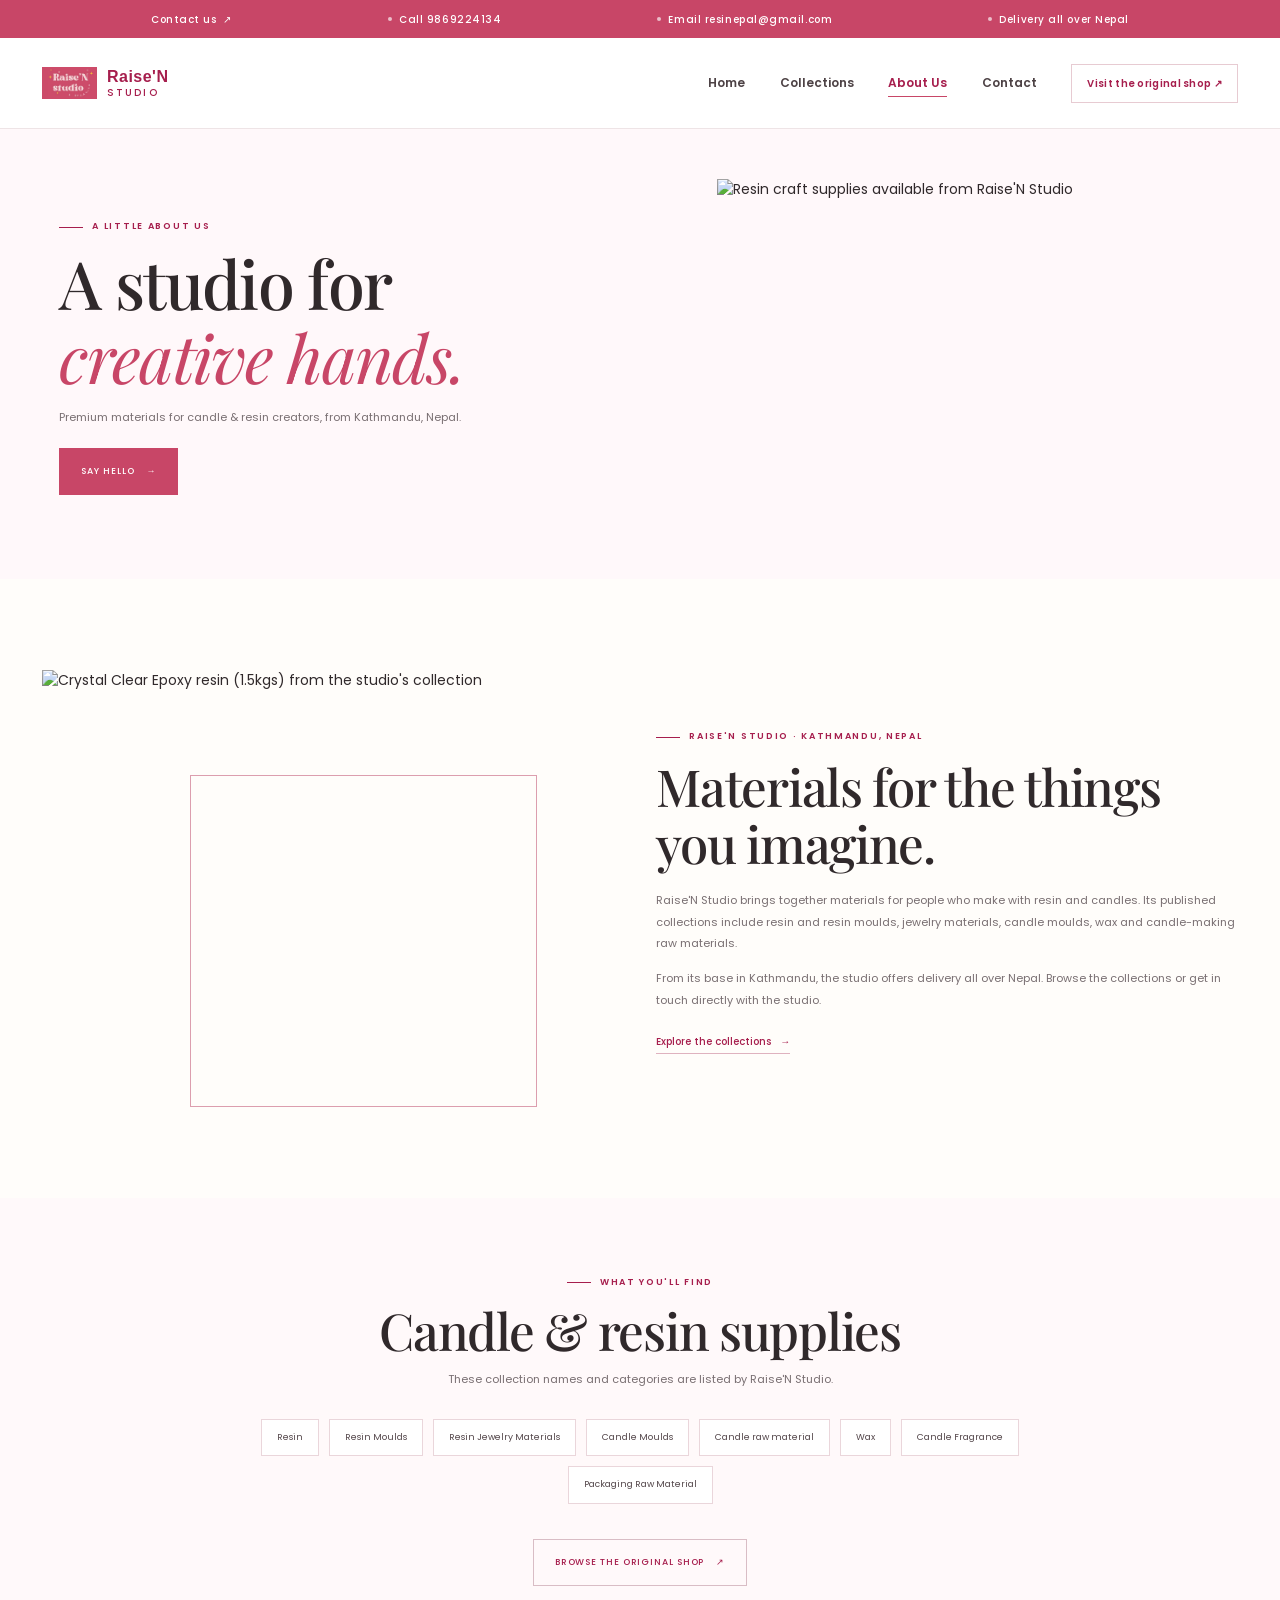
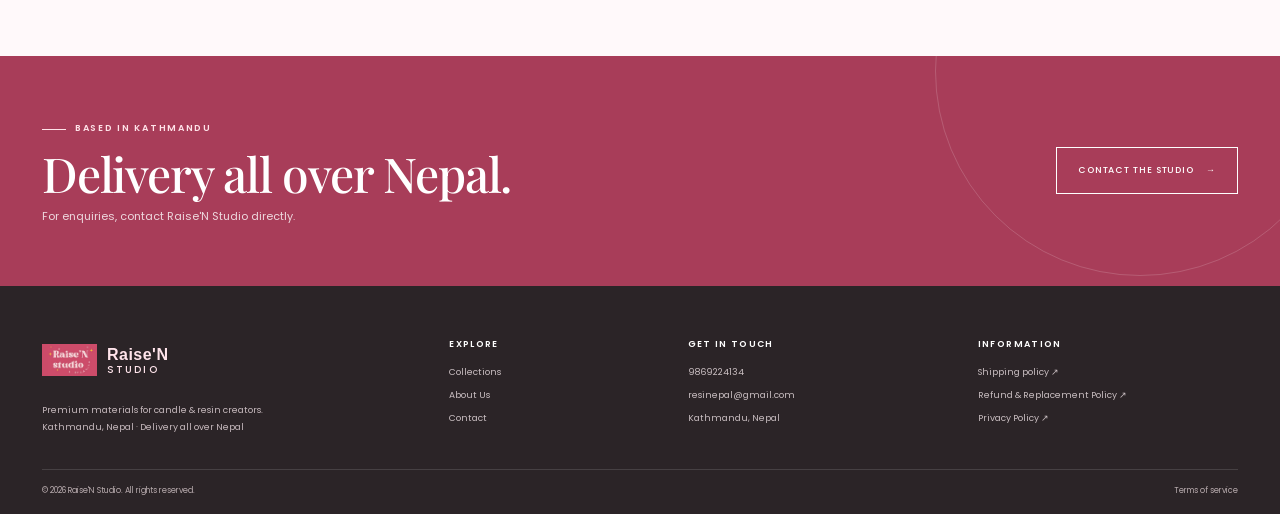
==== commit 7054347b: "updated" ====
--- a/about.html
+++ b/about.html
@@ -24,7 +24,22 @@
   <link href="styles.css" rel="stylesheet">
 </head>
 <body>
-  <div class="announcement">PREMIUM MATERIALS FOR CANDLE &amp; RESIN CREATORS <span aria-hidden="true">&nbsp; · &nbsp;</span> DELIVERY ALL OVER NEPAL</div>
+  <div class="announcement" aria-label="Raise'N Studio contact and delivery details">
+    <div class="announcement-track">
+      <div class="announcement-group">
+        <a class="announcement-item" href="contact.html">Contact us <span aria-hidden="true">↗</span></a>
+        <a class="announcement-item" href="tel:+9779869224134">Call 9869224134</a>
+        <a class="announcement-item" href="mailto:resinepal@gmail.com">Email resinepal@gmail.com</a>
+        <span class="announcement-item">Delivery all over Nepal</span>
+      </div>
+      <div class="announcement-group" aria-hidden="true">
+        <span class="announcement-item">Contact us ↗</span>
+        <span class="announcement-item">Call 9869224134</span>
+        <span class="announcement-item">Email resinepal@gmail.com</span>
+        <span class="announcement-item">Delivery all over Nepal</span>
+      </div>
+    </div>
+  </div>
   <header class="site-header">
     <div class="container header-row">
       <a class="brand" href="index.html" aria-label="Raise'N Studio home">
--- a/styles.css
+++ b/styles.css
@@ -312,3 +312,343 @@
 @media (prefers-reduced-motion: reduce) {
   *, *::before, *::after { scroll-behavior: auto !important; animation-duration: .01ms !important; animation-iteration-count: 1 !important; transition-duration: .01ms !important; }
 }
+
+/* Wide editorial homepage banner */
+.header-row { min-height: 90px; }
+.brand-wordmark { font-size: 16px; font-weight: 700; }
+.brand-wordmark span:last-child { font-size: 10px; font-weight: 500; }
+.main-nav { gap: clamp(20px, 2.7vw, 36px); }
+.main-nav a { font-size: 12px; font-weight: 600; }
+.main-nav .nav-shop { font-size: 10px; font-weight: 600; }
+
+.hero-banner {
+  position: relative;
+  min-height: clamp(570px, 65vw, 790px);
+  overflow: hidden;
+  isolation: isolate;
+  background: #3d252d;
+  color: white;
+}
+.hero-banner-image { position: absolute; z-index: -3; inset: 0; overflow: hidden; }
+.hero-banner-image img {
+  width: 100%;
+  height: 100%;
+  object-fit: cover;
+  object-position: center 48%;
+  transform: scale(1.035);
+  animation: hero-image-reveal 1.8s cubic-bezier(.2,.65,.25,1) both;
+  will-change: transform;
+}
+.hero-banner-shade {
+  position: absolute;
+  z-index: -2;
+  inset: 0;
+  background:
+    linear-gradient(90deg, rgba(38,23,29,.88) 0%, rgba(45,25,32,.79) 37%, rgba(55,29,37,.43) 66%, rgba(44,26,32,.1) 100%),
+    linear-gradient(0deg, rgba(36,20,26,.39), transparent 36%);
+}
+.hero-banner::after {
+  position: absolute;
+  z-index: -1;
+  inset: 16px;
+  border: 1px solid rgba(255,255,255,.2);
+  content: "";
+  pointer-events: none;
+}
+.hero-banner-inner {
+  position: relative;
+  min-height: inherit;
+  display: flex;
+  align-items: center;
+  padding-top: 78px;
+  padding-bottom: 98px;
+}
+.hero-banner .hero-copy {
+  max-width: 770px;
+  padding: 0 0 0 3%;
+}
+.hero-banner .hero-eyebrow {
+  display: inline-flex;
+  align-items: center;
+  gap: 10px;
+  color: #ffe2e9;
+  font-size: 10px;
+  font-weight: 600;
+  letter-spacing: .19em;
+}
+.hero-banner .eyebrow-dot {
+  width: 8px;
+  height: 8px;
+  display: inline-block;
+  border-radius: 50%;
+  background: #f49caf;
+  box-shadow: 0 0 0 5px rgba(244,156,175,.17);
+}
+.hero-banner .eyebrow-divider { color: rgba(255,255,255,.53); }
+.hero-banner h1 {
+  max-width: 820px;
+  margin: 24px 0 20px;
+  color: white;
+  font-family: var(--serif);
+  font-size: clamp(66px, 8vw, 112px);
+  font-weight: 600;
+  line-height: .99;
+  letter-spacing: -.045em;
+  text-wrap: balance;
+}
+.hero-banner h1 em {
+  color: #ffc4d0;
+  font-weight: 500;
+  font-style: italic;
+}
+.hero-banner .hero-description {
+  max-width: 520px;
+  margin: 0 0 31px;
+  color: rgba(255,255,255,.83);
+  font-size: 14px;
+  line-height: 1.9;
+}
+.hero-banner .hero-actions { gap: 25px; }
+.hero-banner .hero-cta {
+  min-height: 58px;
+  gap: 25px;
+  padding: 0 10px 0 22px;
+  background: var(--rose);
+  color: white;
+  font-size: 10px;
+  font-weight: 600;
+}
+.hero-banner .hero-cta:hover {
+  background: #db5576;
+  box-shadow: 0 12px 30px rgba(14,8,10,.25);
+}
+.hero-banner .hero-cta-icon { width: 38px; height: 38px; }
+.hero-banner .hero-about-link {
+  display: inline-flex;
+  align-items: center;
+  gap: 9px;
+  color: white;
+  font-size: 11px;
+  font-weight: 600;
+  transition: color .2s ease, gap .2s ease;
+}
+.hero-banner .hero-about-link:hover { gap: 14px; color: #ffd5df; }
+.hero-banner .hero-proof {
+  display: flex;
+  align-items: center;
+  gap: 10px;
+  margin-top: 32px;
+  color: rgba(255,255,255,.82);
+  font-size: 10px;
+}
+.hero-banner .proof-icon { color: #ffc4d0; font-size: 16px; }
+.hero-banner-stamp {
+  position: absolute;
+  top: 50%;
+  right: max(calc((100vw - 1140px)/2), 7%);
+  width: 136px;
+  height: 136px;
+  display: grid;
+  align-content: center;
+  justify-items: center;
+  gap: 7px;
+  border: 1px solid rgba(255,255,255,.66);
+  border-radius: 50%;
+  background: rgba(255,255,255,.1);
+  color: white;
+  text-align: center;
+  font-size: 8px;
+  font-weight: 600;
+  line-height: 1.65;
+  letter-spacing: .15em;
+  backdrop-filter: blur(5px);
+  animation: hero-stamp-float 5s ease-in-out infinite;
+}
+.stamp-star { color: #ffc4d0; font-size: 25px; line-height: 1; }
+.hero-banner-decoration {
+  position: absolute;
+  top: 18%;
+  right: 25%;
+  width: 190px;
+  height: 230px;
+  opacity: .6;
+  pointer-events: none;
+  transform: translate3d(var(--hero-shift-x, 0), var(--hero-shift-y, 0), 0);
+  transition: transform .5s ease-out;
+}
+.hero-banner-decoration span {
+  position: absolute;
+  display: block;
+  border: 1px solid rgba(255,255,255,.58);
+  border-radius: 50%;
+  animation: hero-orbit-float 7s ease-in-out infinite;
+}
+.hero-banner-decoration span:nth-child(1) { top: 0; left: 33px; width: 9px; height: 9px; background: #f3a5b6; }
+.hero-banner-decoration span:nth-child(2) { top: 85px; right: 18px; width: 14px; height: 14px; animation-delay: -2s; }
+.hero-banner-decoration span:nth-child(3) { bottom: 7px; left: 22px; width: 6px; height: 6px; animation-delay: -4s; }
+.hero-banner .hero-scroll {
+  bottom: 26px;
+  left: max(calc((100vw - 1220px)/2), 30px);
+  color: rgba(255,255,255,.82);
+  font-size: 8px;
+}
+.hero-banner .hero-scroll:hover { color: white; }
+.hero-banner .scroll-line { background: #ffc4d0; }
+.hero-banner .scroll-arrow { color: #ffc4d0; }
+.hero-banner [data-reveal] { opacity: 1; transform: none; }
+.hero-banner.is-ready [data-reveal] { animation: hero-banner-copy-in .85s cubic-bezier(.2,.7,.2,1) both; }
+.hero-banner.is-ready .hero-eyebrow,
+.hero-banner.is-ready h1,
+.hero-banner.is-ready .hero-description,
+.hero-banner.is-ready .hero-actions,
+.hero-banner.is-ready .hero-proof { animation: hero-banner-copy-in .8s cubic-bezier(.2,.7,.2,1) both; }
+.hero-banner.is-ready .hero-eyebrow { animation-delay: .08s; }
+.hero-banner.is-ready h1 { animation-delay: .18s; }
+.hero-banner.is-ready .hero-description { animation-delay: .3s; }
+.hero-banner.is-ready .hero-actions { animation-delay: .4s; }
+.hero-banner.is-ready .hero-proof { animation-delay: .52s; }
+
+@keyframes hero-banner-copy-in {
+  from { opacity: 0; transform: translateY(25px); }
+  to { opacity: 1; transform: translateY(0); }
+}
+@keyframes hero-image-reveal {
+  from { opacity: .68; transform: scale(1.11); }
+  to { opacity: 1; transform: scale(1.035); }
+}
+@keyframes hero-stamp-float {
+  0%, 100% { transform: translateY(-50%) rotate(-7deg); }
+  50% { transform: translateY(calc(-50% - 10px)) rotate(-3deg); }
+}
+@keyframes hero-orbit-float {
+  0%, 100% { transform: translateY(0) scale(1); }
+  50% { transform: translateY(-10px) scale(1.12); }
+}
+@keyframes hero-stamp-mobile {
+  0%, 100% { transform: translateY(0) rotate(-7deg); }
+  50% { transform: translateY(-7px) rotate(-3deg); }
+}
+
+@media (max-width: 991.98px) {
+  .main-nav { gap: 17px; }
+  .main-nav a { font-size: 11px; }
+  .main-nav .nav-shop { padding-right: 12px; padding-left: 12px; font-size: 9px; }
+  .hero-banner { min-height: 600px; }
+  .hero-banner-inner { padding-top: 72px; padding-bottom: 95px; }
+  .hero-banner .hero-copy { max-width: 680px; }
+  .hero-banner h1 { font-size: clamp(64px, 8.5vw, 92px); }
+  .hero-banner-stamp { right: 6%; width: 112px; height: 112px; font-size: 7px; }
+}
+@media (max-width: 767.98px) {
+  .header-row { min-height: 75px; }
+  .brand-wordmark { font-size: 14px; }
+  .brand-wordmark span:last-child { font-size: 9px; }
+  .main-nav { padding: 12px 23px 19px; }
+  .main-nav a { padding: 13px 0; font-size: 13px; font-weight: 600; }
+  .main-nav .nav-shop { padding: 11px 13px; font-size: 10px; }
+  .hero-banner { min-height: 650px; }
+  .hero-banner::after { inset: 8px; }
+  .hero-banner-image img { object-position: 62% center; }
+  .hero-banner-shade {
+    background:
+      linear-gradient(90deg, rgba(38,23,29,.82), rgba(45,25,32,.53) 70%, rgba(44,26,32,.28)),
+      linear-gradient(0deg, rgba(36,20,26,.48), transparent 56%);
+  }
+  .hero-banner-inner { min-height: 650px; align-items: center; padding: 72px 22px 91px; }
+  .hero-banner .hero-copy { max-width: 590px; padding: 0; }
+  .hero-banner .hero-eyebrow { flex-wrap: wrap; font-size: 8px; letter-spacing: .12em; }
+  .hero-banner h1 { margin: 22px 0 17px; font-size: clamp(53px, 12vw, 76px); line-height: 1.01; }
+  .hero-banner .hero-description { max-width: 440px; margin-bottom: 24px; font-size: 12px; }
+  .hero-banner .hero-actions { gap: 18px; }
+  .hero-banner .hero-cta { min-height: 52px; padding-left: 17px; font-size: 9px; }
+  .hero-banner .hero-cta-icon { width: 34px; height: 34px; }
+  .hero-banner .hero-about-link { font-size: 10px; }
+  .hero-banner .hero-proof { margin-top: 24px; font-size: 9px; }
+  .hero-banner-stamp { top: auto; right: 24px; bottom: 63px; width: 84px; height: 84px; gap: 3px; font-size: 6px; letter-spacing: .1em; animation-name: hero-stamp-mobile; }
+  .stamp-star { font-size: 19px; }
+  .hero-banner-decoration { top: 12%; right: 9%; transform: scale(.75); }
+  .hero-banner .hero-scroll { bottom: 24px; left: 23px; font-size: 7px; }
+}
+@media (max-width: 380px) {
+  .hero-banner { min-height: 620px; }
+  .hero-banner-inner { min-height: 620px; padding-right: 17px; padding-left: 17px; }
+  .hero-banner h1 { font-size: 51px; }
+  .hero-banner .hero-actions { align-items: flex-start; flex-direction: column; gap: 14px; }
+  .hero-banner-stamp { right: 15px; bottom: 57px; width: 73px; height: 73px; font-size: 5px; }
+  .hero-banner .hero-proof { margin-top: 20px; }
+}
+@media (prefers-reduced-motion: reduce) {
+  .hero-banner *, .hero-banner::before, .hero-banner::after { animation-duration: .01ms !important; animation-iteration-count: 1 !important; transition-duration: .01ms !important; }
+}
+
+.announcement {
+  min-height: 38px;
+  overflow: hidden;
+  padding: 0;
+  text-align: left;
+  letter-spacing: normal;
+}
+.announcement-track {
+  width: max-content;
+  height: 38px;
+  display: flex;
+  animation: announcement-marquee 28s linear infinite;
+}
+.announcement-group {
+  flex: 0 0 100vw;
+  display: flex;
+  align-items: center;
+  justify-content: space-evenly;
+  gap: clamp(18px, 2.4vw, 38px);
+  padding: 0 clamp(16px, 2vw, 28px);
+  white-space: nowrap;
+}
+.announcement-item {
+  display: inline-flex;
+  flex: 0 0 auto;
+  align-items: center;
+  gap: 7px;
+  color: white;
+  font-size: 10px;
+  font-weight: 500;
+  letter-spacing: .055em;
+}
+a.announcement-item { transition: color .2s ease; }
+a.announcement-item:hover { color: #ffe0e8; }
+.announcement-item:not(:first-child)::before {
+  width: 4px;
+  height: 4px;
+  border-radius: 50%;
+  background: rgba(255,255,255,.65);
+  content: "";
+}
+.announcement-track:hover,
+.announcement-track:focus-within { animation-play-state: paused; }
+@keyframes announcement-marquee {
+  to { transform: translateX(-50%); }
+}
+@media (max-width: 767.98px) {
+  .announcement { min-height: 35px; }
+  .announcement-track { height: 35px; animation-duration: 24s; }
+  .announcement-group {
+    flex-basis: max-content;
+    justify-content: flex-start;
+    gap: 19px;
+    padding-right: 20px;
+    padding-left: 20px;
+  }
+  .announcement-item { font-size: 9px; }
+}
+@media (prefers-reduced-motion: reduce) {
+  .announcement { height: auto; }
+  .announcement-track { width: 100%; height: auto; animation: none; }
+  .announcement-group:first-child {
+    flex: 1 1 auto;
+    flex-wrap: wrap;
+    justify-content: center;
+    gap: 8px 18px;
+    padding: 9px 14px;
+    white-space: normal;
+  }
+  .announcement-group[aria-hidden="true"] { display: none; }
+}
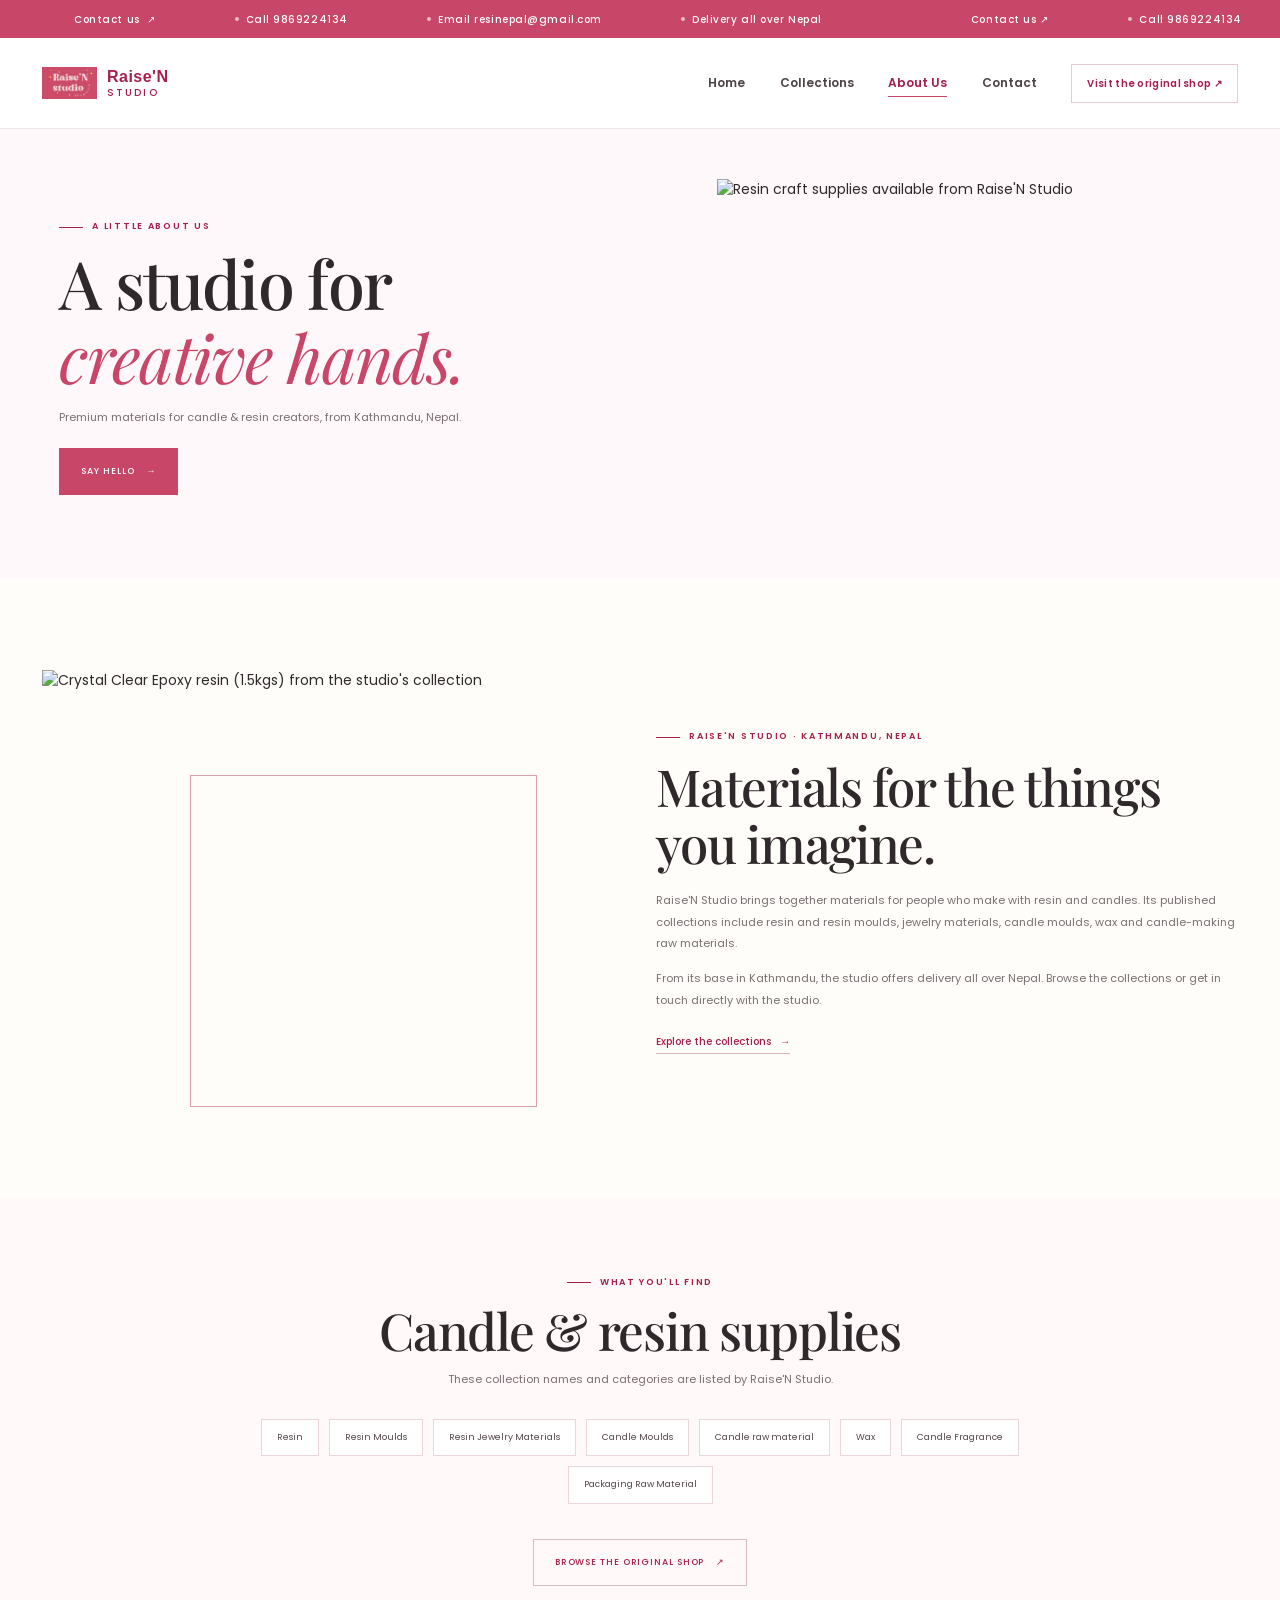
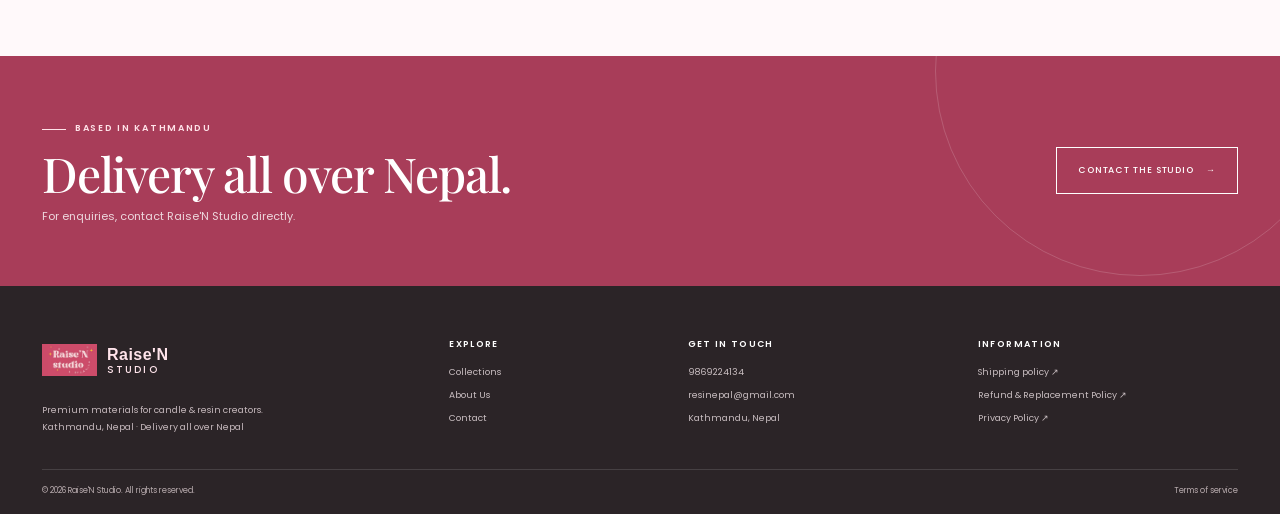
==== commit 6de516af: "fixed" ====
--- a/about.html
+++ b/about.html
@@ -2,26 +2,49 @@
 <html lang="en">
 <head>
   <meta charset="utf-8">
+  <meta http-equiv="x-ua-compatible" content="ie=edge">
   <meta name="viewport" content="width=device-width, initial-scale=1">
   <meta name="theme-color" content="#c84667">
-  <meta name="description" content="Meet Raise'N Studio, a Kathmandu-based source for resin art, epoxy resin, resin moulds and candle-making materials, with delivery all over Nepal.">
+  <meta name="robots" content="index, follow, max-image-preview:large, max-snippet:-1, max-video-preview:-1">
+  <meta name="description" content="Learn about Raise'N Studio in Kathmandu, Nepal, a supplier of resin art, epoxy resin, candle-making essentials, molds and creative materials with delivery across Nepal.">
+  <meta name="author" content="Raise'N Studio">
+  <meta name="referrer" content="strict-origin-when-cross-origin">
   <meta property="og:site_name" content="Raise'N Studio">
   <meta property="og:title" content="About Raise'N Studio | Resin &amp; Candle Supplies in Nepal">
-  <meta property="og:description" content="Meet Raise'N Studio in Kathmandu, Nepal: materials for resin art and candle-making creators. Delivery all over Nepal.">
+  <meta property="og:description" content="Meet Raise'N Studio in Kathmandu, Nepal: resin art supplies, epoxy resin, candle-making essentials and creative materials for makers across Nepal.">
   <meta property="og:type" content="website">
+  <meta property="og:url" content="https://your-domain.com/about.html">
   <meta property="og:locale" content="en_NP">
-  <meta property="og:image" content="images/logo.png">
+  <meta property="og:image" content="https://your-domain.com/images/logo.png">
   <meta property="og:image:alt" content="Raise'N Studio logo">
-  <meta name="twitter:card" content="summary">
+  <meta name="twitter:card" content="summary_large_image">
   <meta name="twitter:title" content="About Raise'N Studio | Resin &amp; Candle Supplies in Nepal">
-  <meta name="twitter:description" content="Meet Raise'N Studio in Kathmandu, Nepal: materials for resin art and candle-making creators.">
+  <meta name="twitter:description" content="Meet Raise'N Studio in Kathmandu, Nepal for resin art, epoxy resin and candle-making materials. Delivery all over Nepal.">
+  <meta name="twitter:image" content="https://your-domain.com/images/logo.png">
   <title>About Raise'N Studio | Resin &amp; Candle Supplies in Nepal</title>
+  <link rel="canonical" href="https://your-domain.com/about.html">
+  <link rel="icon" type="image/png" href="images/logo.png">
   <link rel="preconnect" href="https://fonts.googleapis.com">
   <link rel="preconnect" href="https://fonts.gstatic.com" crossorigin>
   <link rel="preconnect" href="https://cdn2.blanxer.com">
   <link href="https://fonts.googleapis.com/css2?family=Poppins:wght@300;400;500;600;700&family=Playfair+Display:wght@400;500;600&display=swap" rel="stylesheet">
   <link href="https://cdn.jsdelivr.net/npm/bootstrap@5.3.3/dist/css/bootstrap.min.css" rel="stylesheet">
   <link href="styles.css" rel="stylesheet">
+  <script type="application/ld+json">
+    {
+      "@context": "https://schema.org",
+      "@type": "AboutPage",
+      "name": "About Raise'N Studio",
+      "url": "https://your-domain.com/about.html",
+      "description": "Raise'N Studio is a Kathmandu-based supplier of resin art supplies, epoxy resin, candle-making essentials and creative materials for makers in Nepal.",
+      "publisher": {
+        "@type": "Organization",
+        "name": "Raise'N Studio",
+        "url": "https://your-domain.com/",
+        "logo": "https://your-domain.com/images/logo.png"
+      }
+    }
+  </script>
 </head>
 <body>
   <div class="announcement" aria-label="Raise'N Studio contact and delivery details">
--- a/styles.css
+++ b/styles.css
@@ -31,6 +31,10 @@
 .main-nav a:hover::after, .main-nav a.active::after { transform: scaleX(1); transform-origin: left; }
 .main-nav .nav-shop { padding: 11px 15px; border: 1px solid #e7cbd2; color: var(--rose-deep); font-size: 9px; letter-spacing: .03em; }
 .main-nav .nav-shop:hover { border-color: var(--rose); background: var(--rose); color: white; }
+.header-socials { display: flex; align-items: center; gap: 8px; margin-left: 4px; }
+.header-social { width: 30px; height: 30px; display: inline-flex; align-items: center; justify-content: center; border: 1px solid #ecd6dc; border-radius: 50%; background: #fff8fa; color: var(--rose-deep); transition: background .2s ease, color .2s ease, border-color .2s ease, transform .2s ease; }
+.header-social:hover { border-color: var(--rose); background: var(--rose); color: white; transform: translateY(-2px); }
+.header-social svg { width: 13px; height: 13px; }
 .menu-toggle { display: none; width: 40px; height: 40px; place-items: center; border: 1px solid var(--line); background: transparent; color: var(--ink); }
 .menu-toggle svg { width: 19px; height: 19px; }
 .eyebrow { display: inline-flex; align-items: center; gap: 9px; color: var(--rose-deep); font-size: 9px; font-weight: 600; letter-spacing: .19em; text-transform: uppercase; }
@@ -122,8 +126,11 @@
 @keyframes hero-card-in { from { opacity: 0; } to { opacity: 1; } }
 .section-space { padding-top: 91px; padding-bottom: 91px; }
 .intro-section { background: white; }
-.intro-inner { max-width: 840px; display: grid; grid-template-columns: 104px 1fr; align-items: center; gap: 38px; }
+.intro-inner { max-width: 1040px; display: grid; grid-template-columns: 104px minmax(0,1.4fr) minmax(220px, 300px); align-items: center; gap: 32px; }
 .intro-mark { width: 96px; height: 96px; display: grid; place-items: center; border: 1px solid #e7c4cd; border-radius: 50%; color: var(--rose); font-family: var(--serif); font-size: 54px; font-style: italic; }
+.intro-copy { max-width: 620px; }
+.intro-visual { overflow: hidden; border-radius: 18px; box-shadow: 0 20px 42px rgba(41, 28, 34, .08); }
+.intro-visual img { width: 100%; height: 240px; object-fit: cover; }
 .intro-inner h2, .section-heading h2, .story-copy h2, .contact-banner h2, .page-hero h1, .about-copy h2, .contact-extra h2 { margin: 12px 0; font-family: var(--serif); font-size: clamp(36px, 4vw, 51px); font-weight: 500; line-height: 1.12; letter-spacing: -.025em; }
 .intro-inner p, .section-heading p, .story-copy p, .page-hero-copy > p, .about-copy p, .contact-banner p, .contact-extra p { color: var(--muted); font-size: 11px; line-height: 1.95; }
 .intro-inner p { max-width: 580px; margin: 0 0 15px; }
@@ -203,8 +210,21 @@
 .contact-extra h2 { margin: 10px 0 6px; font-size: 38px; }
 .contact-extra p { margin: 0; }
 .social-links { display: flex; flex-wrap: wrap; gap: 10px; }
-.social-links a { min-width: 112px; display: inline-flex; align-items: center; justify-content: space-between; gap: 16px; padding: 12px 14px; border: 1px solid #e9d8dc; background: white; color: var(--rose-deep); font-size: 9px; }
-.social-links a:hover { border-color: var(--rose); background: var(--rose); color: white; }
+.social-link { min-width: 146px; display: inline-flex; align-items: center; justify-content: space-between; gap: 12px; padding: 11px 14px; border: 1px solid #e9d8dc; background: white; color: var(--rose-deep); font-size: 9px; transition: border .2s ease, background .2s ease, color .2s ease, transform .2s ease; }
+.social-link:hover { border-color: var(--rose); background: var(--rose); color: white; transform: translateY(-2px); }
+.social-icon { width: 30px; height: 30px; display: grid; place-items: center; border-radius: 50%; background: #fff3f7; color: var(--rose-deep); flex-shrink: 0; }
+.social-icon svg { width: 15px; height: 15px; }
+.social-link-text { flex: 1; text-align: left; }
+.social-link-arrow { font-size: 12px; }
+.social-link:hover .social-icon { background: rgba(255,255,255,.18); color: white; }
+.footer-social-list { display: flex; flex-wrap: wrap; gap: 8px; margin: 10px 0 12px; }
+.footer-social { width: 32px; height: 32px; display: inline-flex; align-items: center; justify-content: center; border: 1px solid rgba(255,255,255,.14); background: rgba(255,255,255,.04); color: #f7e8ee; border-radius: 10px; transition: background .2s ease, color .2s ease, border-color .2s ease, transform .2s ease; }
+.footer-social:hover { border-color: rgba(255,255,255,.25); background: var(--rose); color: white; transform: translateY(-2px); }
+.footer-social svg { width: 14px; height: 14px; }
+.map-wrap { width: 100vw; margin-left: calc(50% - 50vw); }
+.map-frame { width: 100%; overflow: hidden; border: 0; background: #f6edf1; box-shadow: none; }
+.map-frame iframe { display: block; width: 100%; min-height: 420px; border: 0; }
+.home-map-section .section-heading, .contact-map-section .section-heading { max-width: 680px; margin: 0 auto 24px; text-align: center; }
 .shipping-note { padding: 32px 0; }
 .shipping-note .container { display: flex; align-items: flex-start; justify-content: center; gap: 14px; }
 .shipping-note .container > span { color: var(--rose); font-size: 17px; }
@@ -268,6 +288,7 @@
   .section-space { padding-top: 66px; padding-bottom: 66px; }
   .intro-inner { grid-template-columns: 1fr; gap: 21px; }
   .intro-mark { width: 63px; height: 63px; font-size: 39px; }
+  .intro-visual img { height: min(60vw, 260px); }
   .intro-inner h2, .section-heading h2, .story-copy h2, .contact-banner h2, .about-copy h2, .page-hero h1 { font-size: 40px; }
   .section-heading { margin-bottom: 28px; }
   .collection-grid { grid-template-columns: repeat(2,minmax(0,1fr)); grid-auto-rows: 158px; gap: 10px; }
@@ -595,7 +616,7 @@
   animation: announcement-marquee 28s linear infinite;
 }
 .announcement-group {
-  flex: 0 0 100vw;
+  flex: 0 0 70vw;
   display: flex;
   align-items: center;
   justify-content: space-evenly;
